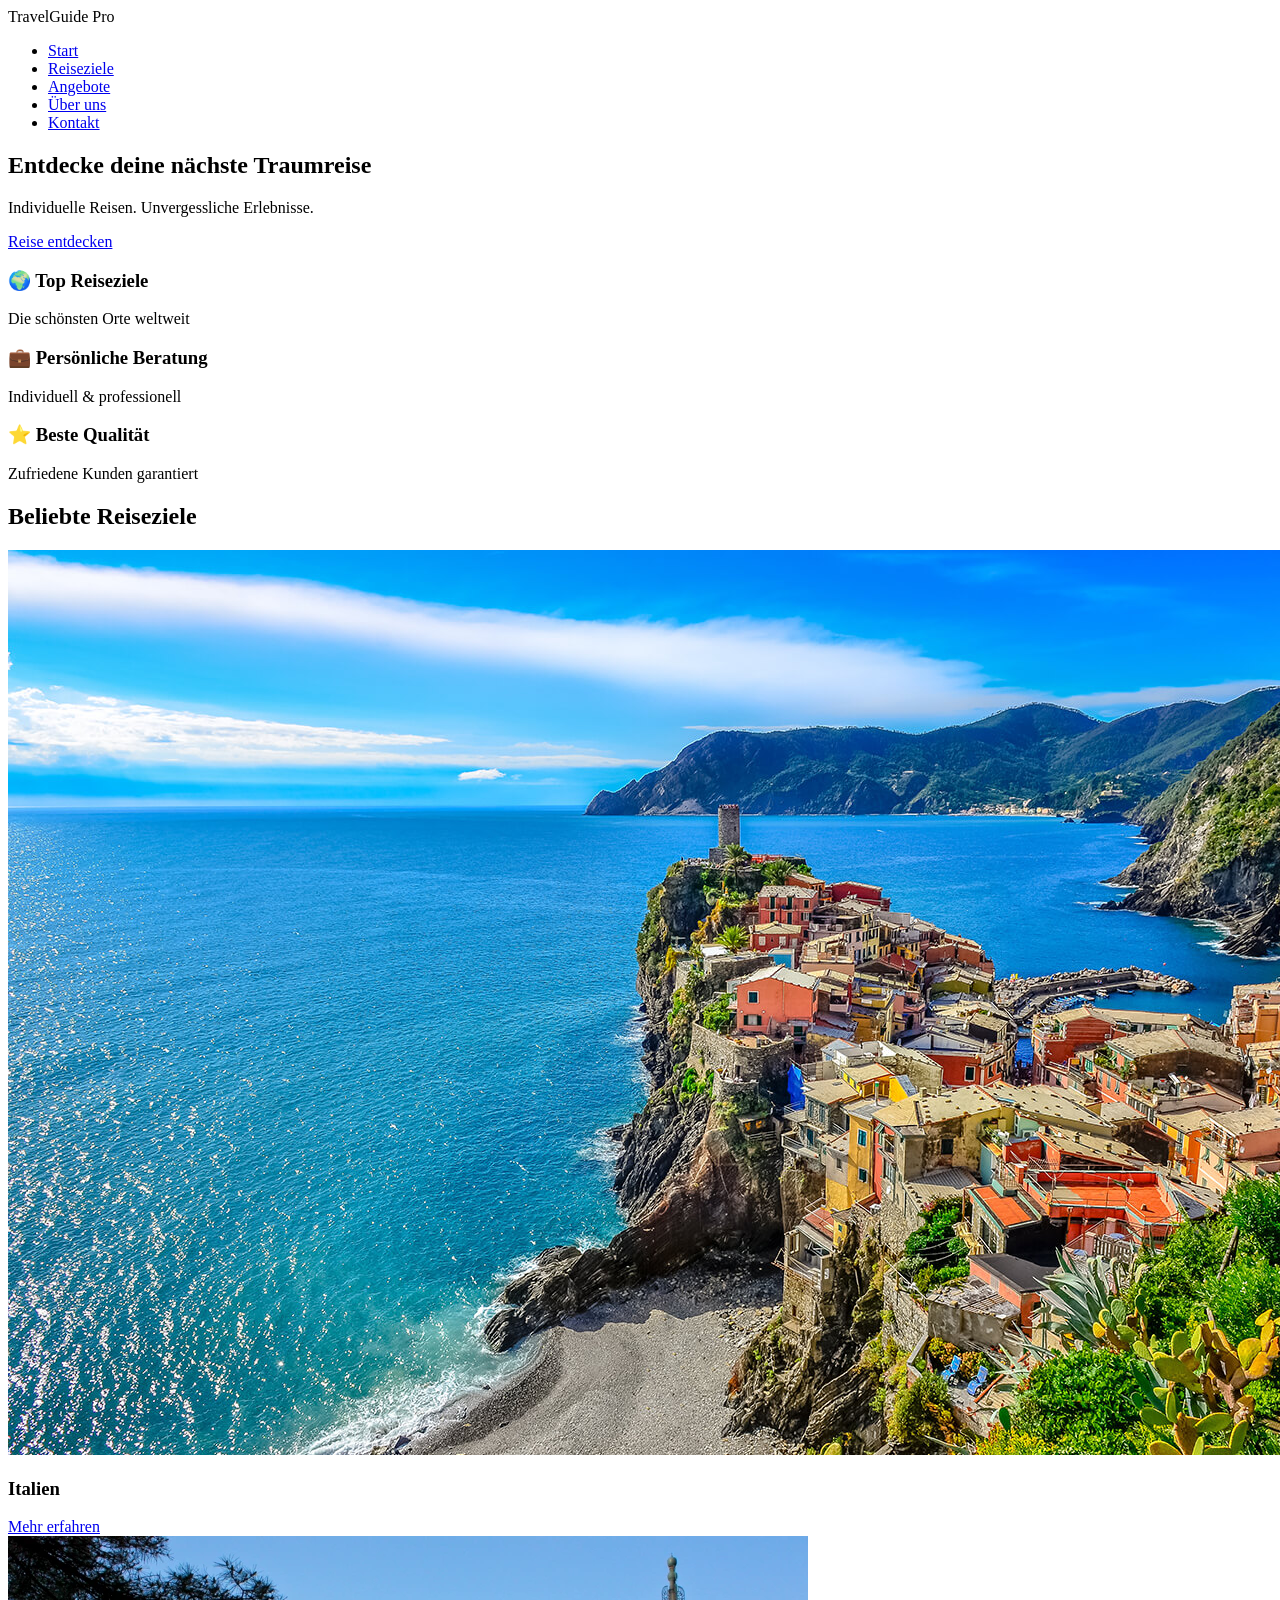
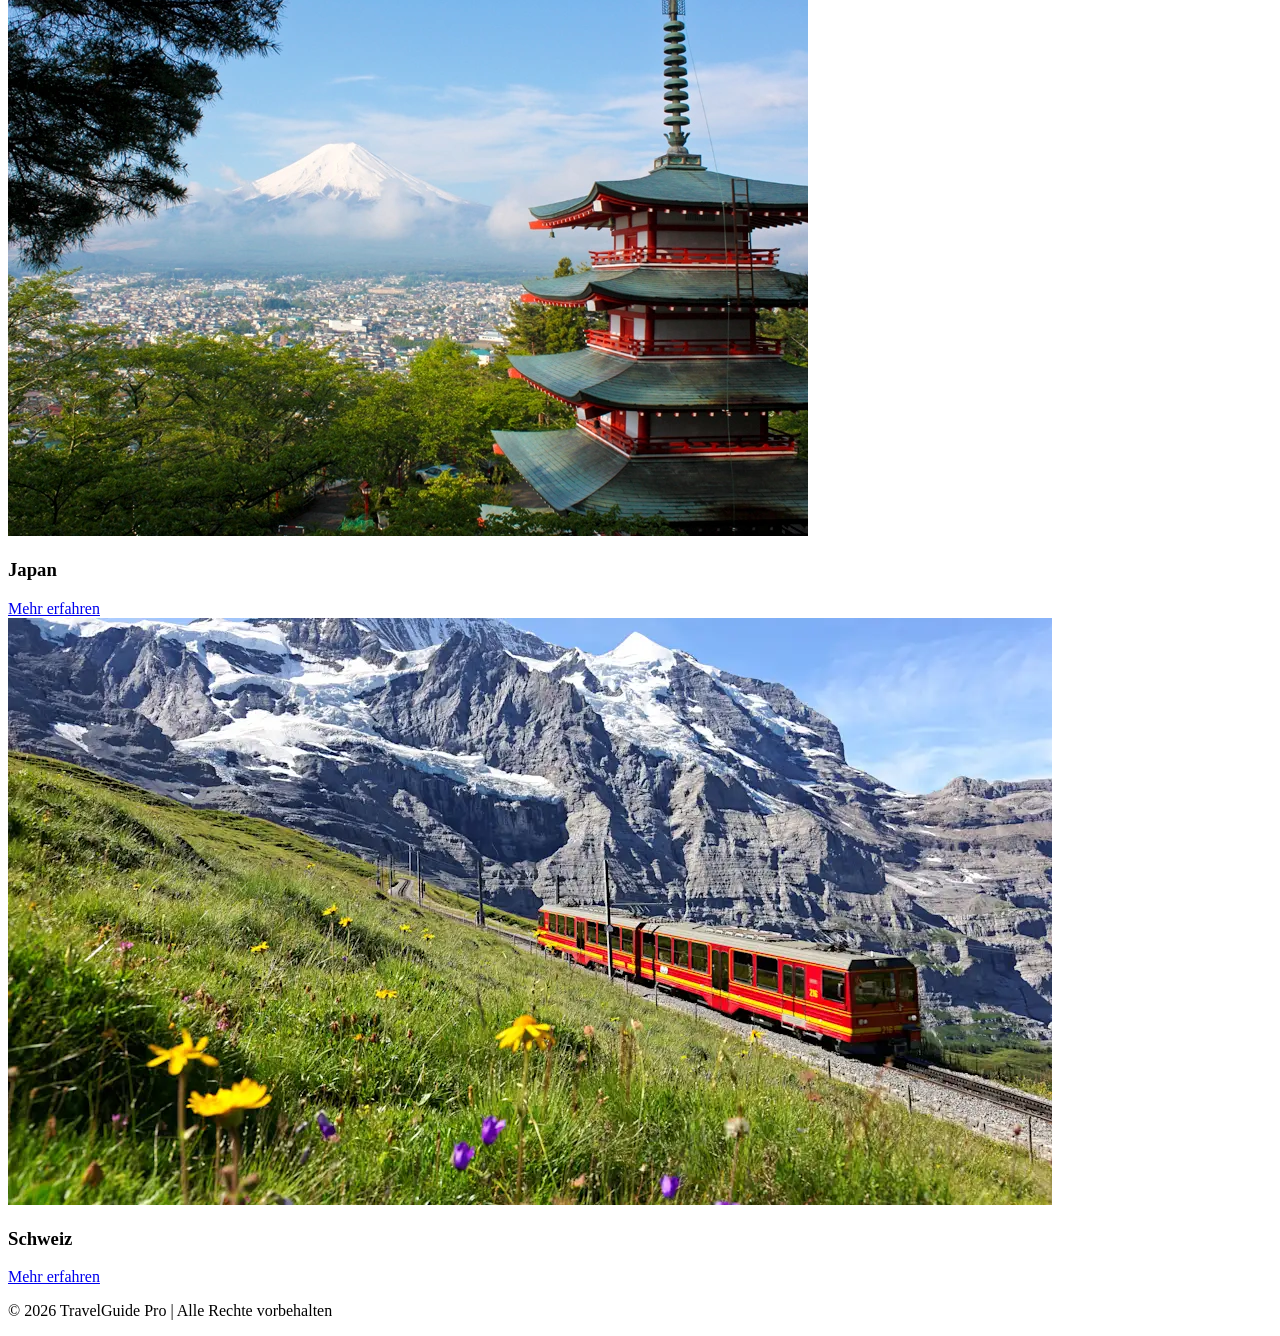
==== index.html @ 840dddc7 "initial" ====
<!DOCTYPE html>
<html lang="de">
<head>
    <meta charset="UTF-8">
    <meta name="viewport" content="width=device-width, initial-scale=1.0">
    <title>TravelGuide Pro | Deine Traumreise</title>

    <!-- CSS -->
    <link rel="stylesheet" href="assets/css/style.css">

    <!-- Google Font (optional) -->
    <link href="https://fonts.googleapis.com/css2?family=Montserrat:wght@600&family=Roboto&display=swap" rel="stylesheet">
</head>
<body>

    <!-- ===== Header / Navigation ===== -->
    <header>
        <nav class="navbar">
            <div class="logo">TravelGuide Pro</div>

            <ul class="nav-links">
                <li><a href="index.html">Start</a></li>
                <li><a href="destinations.html">Reiseziele</a></li>
                <li><a href="offers.html">Angebote</a></li>
                <li><a href="about.html">Über uns</a></li>
                <li><a href="contact.html">Kontakt</a></li>
            </ul>
        </nav>
    </header>

    <!-- ===== Hero Section ===== -->
    <section class="hero">
        <h1>Entdecke deine nächste Traumreise</h1>
        <p>Individuelle Reisen. Unvergessliche Erlebnisse.</p>
        <a href="destinations.html" class="btn">Reise entdecken</a>
    </section>

    <!-- ===== Highlights / Vorteile ===== -->
    <section class="features">
        <div class="feature">
            <h3>🌍 Top Reiseziele</h3>
            <p>Die schönsten Orte weltweit</p>
        </div>

        <div class="feature">
            <h3>💼 Persönliche Beratung</h3>
            <p>Individuell & professionell</p>
        </div>

        <div class="feature">
            <h3>⭐ Beste Qualität</h3>
            <p>Zufriedene Kunden garantiert</p>
        </div>
    </section>

    <!-- ===== Beliebte Reiseziele ===== -->
    <section class="destinations-preview">
        <h2>Beliebte Reiseziele</h2>

        <div class="card-container">
            <div class="card">
                <img src="Assets/images/italy.jpg" alt="Italien">
                <h3>Italien</h3>
                <a href="destination-detail.html" class="btn-small">Mehr erfahren</a>
            </div>

            <div class="card">
                <img src="Assets/images/japan.jpg" alt="Japan">
                <h3>Japan</h3>
                <a href="destination-detail.html" class="btn-small">Mehr erfahren</a>
            </div>

            <div class="card">
                <img src="Assets/images/switzerland.jpg" alt="Schweiz">
                <h3>Schweiz</h3>
                <a href="destination-detail.html" class="btn-small">Mehr erfahren</a>
            </div>
        </div>
    </section>

    <!-- ===== Footer ===== -->
    <footer>
        <p>© 2026 TravelGuide Pro | Alle Rechte vorbehalten</p>
    </footer>

    <!-- JavaScript -->
    <script src="assets/js/script.js"></script>
</body>
</html>
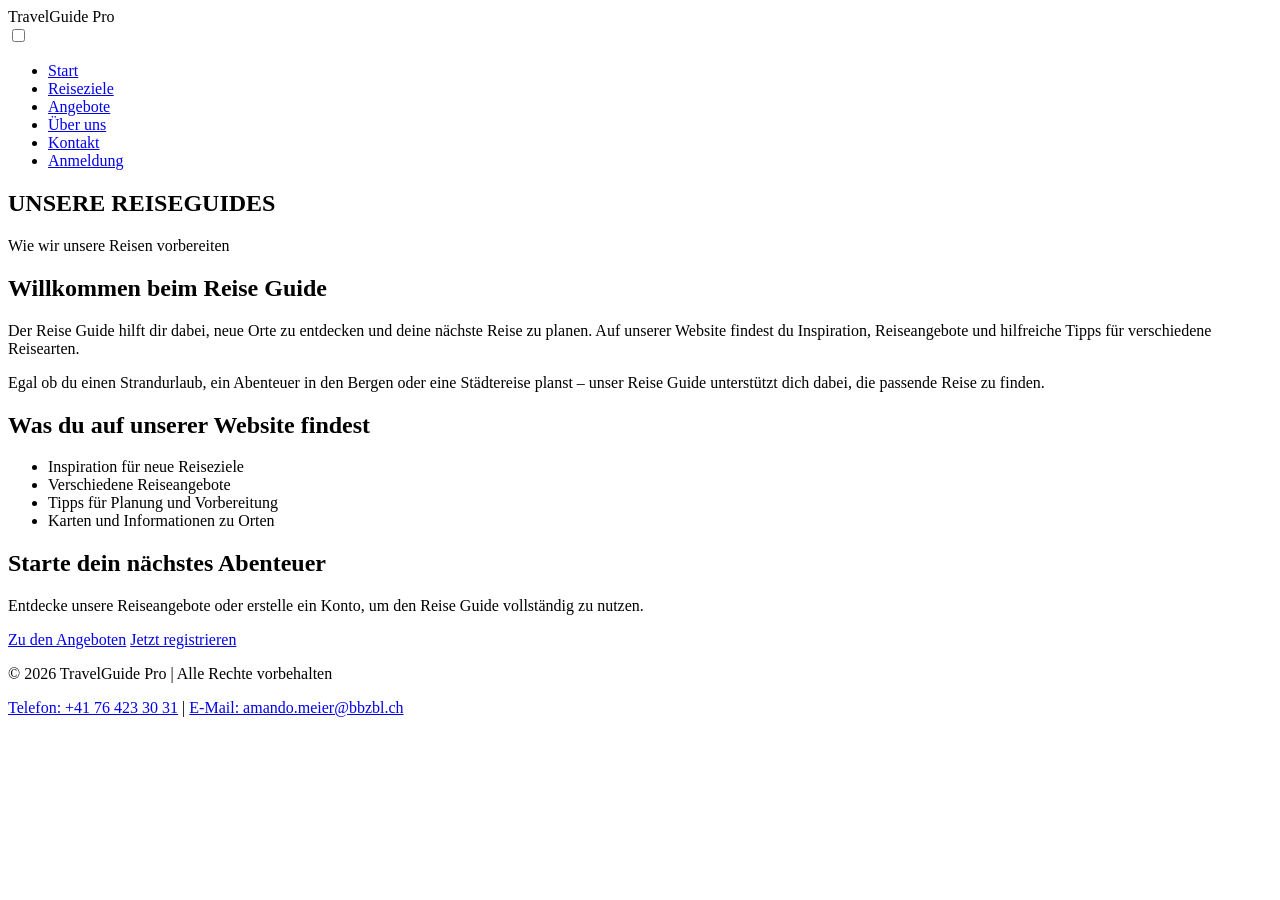
==== commit b929fe60: "Grund-Gerüst" ====
--- a/index.html
+++ b/index.html
@@ -4,86 +4,94 @@
     <meta charset="UTF-8">
     <meta name="viewport" content="width=device-width, initial-scale=1.0">
     <title>TravelGuide Pro | Deine Traumreise</title>
-
-    <!-- CSS -->
+    <meta name="Autor" content="Amando Meier">
+    <meta name="description" content="Die Startseite die den ersten überblick zeigt.">
     <link rel="stylesheet" href="assets/css/style.css">
 
-    <!-- Google Font (optional) -->
-    <link href="https://fonts.googleapis.com/css2?family=Montserrat:wght@600&family=Roboto&display=swap" rel="stylesheet">
+    <link rel="preconnect" href="https://fonts.googleapis.com">
+    <link rel="preconnect" href="https://fonts.gstatic.com" crossorigin>
+    <link href="https://fonts.googleapis.com/css2?family=Montserrat:wght@600&family=Roboto:wght@400;700&display=swap" rel="stylesheet">
 </head>
 <body>
+<header>
+    <nav class="navbar">
+        <div class="logo">TravelGuide Pro</div>
+        
+        <input type="checkbox" id="menu-toggle">
+        
+        <label for="menu-toggle" class="hamburger">
+            <span></span>
+            <span></span>
+            <span></span>
+        </label>
 
-    <!-- ===== Header / Navigation ===== -->
-    <header>
-        <nav class="navbar">
-            <div class="logo">TravelGuide Pro</div>
+        <ul class="nav-links">
+            <li><a href="index.html">Start</a></li>
+            <li><a href="destinations.html">Reiseziele</a></li>
+            <li><a href="offers.html">Angebote</a></li>
+            <li><a href="about.html">Über uns</a></li>
+            <li><a href="contact.html">Kontakt</a></li>
+            <li><a href="anmeldung.html">Anmeldung</a></li>
+        </ul>
+    </nav>
+</header>
 
-            <ul class="nav-links">
-                <li><a href="index.html">Start</a></li>
-                <li><a href="destinations.html">Reiseziele</a></li>
-                <li><a href="offers.html">Angebote</a></li>
-                <li><a href="about.html">Über uns</a></li>
-                <li><a href="contact.html">Kontakt</a></li>
-            </ul>
-        </nav>
-    </header>
+    <main>
 
-    <!-- ===== Hero Section ===== -->
-    <section class="hero">
-        <h1>Entdecke deine nächste Traumreise</h1>
-        <p>Individuelle Reisen. Unvergessliche Erlebnisse.</p>
-        <a href="destinations.html" class="btn">Reise entdecken</a>
-    </section>
+        <section class="hero">
+            <div class="hero-content">
+                <h1>UNSERE REISEGUIDES</h1>
+                <p>Wie wir unsere Reisen vorbereiten</p>
+            </div>
+        </section>
 
-    <!-- ===== Highlights / Vorteile ===== -->
-    <section class="features">
-        <div class="feature">
-            <h3>🌍 Top Reiseziele</h3>
-            <p>Die schönsten Orte weltweit</p>
+        <div class="content-container">
+            <section class="intro-section">
+                <h2>Willkommen beim Reise Guide</h2>
+                <p>
+                    Der Reise Guide hilft dir dabei, neue Orte zu entdecken und deine nächste Reise zu planen.
+                    Auf unserer Website findest du Inspiration, Reiseangebote und hilfreiche Tipps
+                    für verschiedene Reisearten.
+                </p>
+                <p>
+                    Egal ob du einen Strandurlaub, ein Abenteuer in den Bergen oder eine Städtereise
+                    planst – unser Reise Guide unterstützt dich dabei, die passende Reise zu finden.
+                </p>
+            </section>
+
+            <section class="features-section">
+                <h2>Was du auf unserer Website findest</h2>
+                <ul>
+                    <li>Inspiration für neue Reiseziele</li>
+                    <li>Verschiedene Reiseangebote</li>
+                    <li>Tipps für Planung und Vorbereitung</li>
+                    <li>Karten und Informationen zu Orten</li>
+                </ul>
+            </section>
+
+            <section class="call-to-action">
+                <h2>Starte dein nächstes Abenteuer</h2>
+                <p>
+                    Entdecke unsere Reiseangebote oder erstelle ein Konto,
+                    um den Reise Guide vollständig zu nutzen.
+                </p>
+                <div class="button-group">
+                    <a href="offers.html" class="btn">Zu den Angeboten</a>
+                    <a href="anmeldung.html" class="btn">Jetzt registrieren</a>
+                </div>
+            </section>
         </div>
 
-        <div class="feature">
-            <h3>💼 Persönliche Beratung</h3>
-            <p>Individuell & professionell</p>
-        </div>
+    </main>
 
-        <div class="feature">
-            <h3>⭐ Beste Qualität</h3>
-            <p>Zufriedene Kunden garantiert</p>
-        </div>
-    </section>
-
-    <!-- ===== Beliebte Reiseziele ===== -->
-    <section class="destinations-preview">
-        <h2>Beliebte Reiseziele</h2>
-
-        <div class="card-container">
-            <div class="card">
-                <img src="Assets/images/italy.jpg" alt="Italien">
-                <h3>Italien</h3>
-                <a href="destination-detail.html" class="btn-small">Mehr erfahren</a>
-            </div>
-
-            <div class="card">
-                <img src="Assets/images/japan.jpg" alt="Japan">
-                <h3>Japan</h3>
-                <a href="destination-detail.html" class="btn-small">Mehr erfahren</a>
-            </div>
-
-            <div class="card">
-                <img src="Assets/images/switzerland.jpg" alt="Schweiz">
-                <h3>Schweiz</h3>
-                <a href="destination-detail.html" class="btn-small">Mehr erfahren</a>
-            </div>
-        </div>
-    </section>
-
-    <!-- ===== Footer ===== -->
     <footer>
         <p>© 2026 TravelGuide Pro | Alle Rechte vorbehalten</p>
+        <div class="footer-links">
+            <a href="tel:+41764233031">Telefon: +41 76 423 30 31</a> |
+            <a href="mailto:amando.meier@bbzbl.ch">E-Mail: amando.meier@bbzbl.ch</a>
+        </div>
     </footer>
 
-    <!-- JavaScript -->
     <script src="assets/js/script.js"></script>
 </body>
-</html>
+</html>
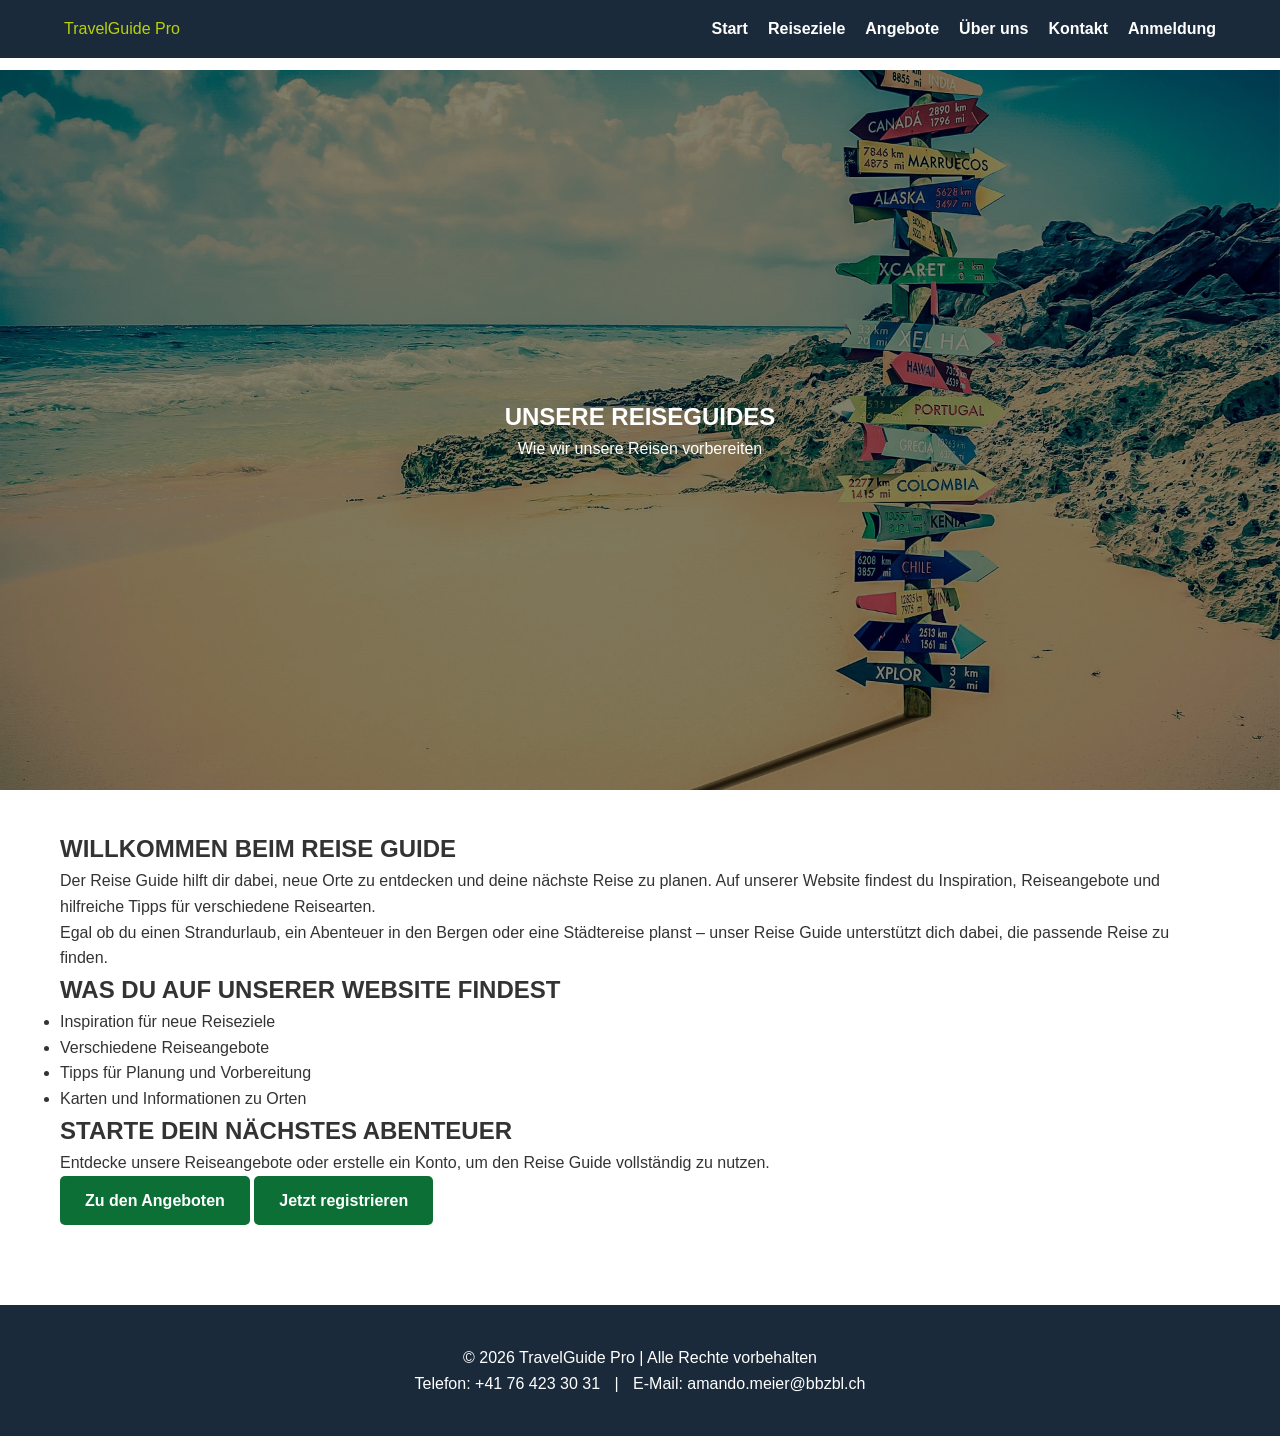
==== commit 6ed45208: "rename assets" ====
--- a/index.html
+++ b/index.html
@@ -6,8 +6,7 @@
     <title>TravelGuide Pro | Deine Traumreise</title>
     <meta name="Autor" content="Amando Meier">
     <meta name="description" content="Die Startseite die den ersten überblick zeigt.">
-    <link rel="stylesheet" href="assets/css/style.css">
-
+    <link rel="stylesheet" href="Assets/css/style.css">
     <link rel="preconnect" href="https://fonts.googleapis.com">
     <link rel="preconnect" href="https://fonts.gstatic.com" crossorigin>
     <link href="https://fonts.googleapis.com/css2?family=Montserrat:wght@600&family=Roboto:wght@400;700&display=swap" rel="stylesheet">
@@ -92,6 +91,6 @@
         </div>
     </footer>
 
-    <script src="assets/js/script.js"></script>
+    <script src="Assets/js/script.js"></script>
 </body>
 </html>
--- a/Assets/css/style.css
+++ b/Assets/css/style.css
@@ -0,0 +1,310 @@
+/* 1. VARIABLEN & BASIS */
+:root {
+    --primary-color: #1a2a3a;
+    --accent-color: #0c7036;
+    --text-color: #333;
+    --logo-color: #bad10b;
+    --white: #ffffff;
+    --bg-light: #f9f9f9;
+    --border-radius: 8px;
+    --transition: all 0.3s ease;
+    --shadow: 0 4px 15px rgba(0,0,0,0.1);
+}
+
+* { box-sizing: border-box; margin: 0; padding: 0; }
+
+body {
+    font-family: 'Roboto', sans-serif;
+    line-height: 1.6;
+    color: var(--text-color);
+    background-color: var(--white);
+}
+
+h1, h2, h3 { font-family: 'Montserrat', sans-serif; text-transform: uppercase; }
+
+/* --- NAVIGATION BASIS (Desktop & Allgemein) --- */
+header {
+    background: var(--primary-color);
+    padding: 1rem 5%;
+    position: fixed;
+    top: 0;
+    width: 100%;
+    z-index: 1000;
+}
+
+.navbar {
+    display: flex;
+    justify-content: space-between;
+    align-items: center;
+    max-width: 1200px;
+    margin: 0 auto;
+}
+
+/* Checkbox immer unsichtbar */
+#menu-toggle {
+    display: none !important;
+}
+
+/* Burger Icon Design (Standardmäßig versteckt) */
+.hamburger {
+    display: none;
+    flex-direction: column;
+    gap: 5px;
+    cursor: pointer;
+    z-index: 1100;
+}
+
+.hamburger span {
+    display: block;
+    width: 28px;
+    height: 3px;
+    background-color: white;
+    border-radius: 2px;
+}
+
+/* Links für Desktop */
+.nav-links {
+    display: flex;
+    list-style: none;
+    gap: 20px;
+}
+
+.logo{
+    color: var(--logo-color)
+}
+
+.nav-links a {
+    color: white;
+    text-decoration: none;
+    font-weight: bold;
+}
+
+/* --- MOBILE LOGIK (Handy) --- */
+@media screen and (max-width: 768px) {
+    .hamburger {
+        display: flex; 
+    }
+
+    .nav-links {
+        /* Das Menü ist auf dem Handy standardmäßig komplett weg */
+        display: none !important; 
+        
+        flex-direction: column;
+        position: absolute;
+        top: 100%; /* Erscheint direkt unter dem Header */
+        left: 0;
+        width: 100%;
+        background-color: var(--primary-color);
+        padding: 20px 0;
+        text-align: center;
+        box-shadow: 0 5px 10px rgba(0,0,0,0.3);
+    }
+
+    /* DER TRICK: Nur wenn Checkbox an, dann Menü zeigen */
+    #menu-toggle:checked ~ .nav-links {
+        display: flex !important;
+    }
+
+    .nav-links li {
+        margin: 15px 0;
+    }
+
+    .hamburger { display: flex; } /* Icon anzeigen */
+
+    .nav-links {
+        display: none; /* Menü verstecken */
+        flex-direction: column;
+        position: absolute;
+        top: 100%;
+        left: 0;
+        width: 100%;
+        background: var(--primary-color);
+        padding: 20px;
+        text-align: center;
+        box-shadow: 0 5px 10px rgba(0,0,0,0.2);
+    }
+
+    /* Der "Zauber-Trick": Wenn Checkbox aktiv, zeige Menü */
+    #menu-toggle:checked ~ .nav-links {
+        display: flex;
+    }
+}
+.nav-links { display: flex; list-style: none; gap: 20px; }
+.nav-links a { color: var(--white); text-decoration: none; font-weight: bold; transition: var(--transition); }
+.nav-links a:hover, .nav-links a.active { color: var(--accent-color); }
+
+/* 3. LAYOUT KOMPONENTEN */
+main { margin-top: 70px; } /* Platz für fixed Header */
+
+.content-container {
+    max-width: 1200px; margin: 0 auto; padding: 40px 20px;
+}
+
+/* Der universelle Seiten-Header */
+.page-header {
+    background: var(--primary-color) no-repeat center/cover;
+    color: var(--white);
+    text-align: center;
+    padding: 80px 20px;
+}
+
+/* Das 2-Spalten Layout (für About, Contact, Details) */
+.detail-page {
+    display: grid; 
+    grid-template-columns: 2fr 1fr; 
+    gap: 40px;
+}
+
+@media (max-width: 900px) { 
+    .detail-page { grid-template-columns: 1fr; } }
+
+/* 4. FORMULARE (Anmeldung & Kontakt) */
+.form-wrapper { max-width: 700px; margin: 0 auto; }
+
+fieldset { border: 1px solid #eee; padding: 25px; border-radius: var(--border-radius); margin-bottom: 25px; }
+legend { font-weight: bold; color: var(--accent-color); padding: 0 10px; }
+
+label { display: block; margin: 15px 0 5px; font-weight: bold; }
+
+input[type="text"], input[type="email"], input[type="password"], 
+input[type="tel"], select, textarea {
+    width: 100%; padding: 12px; border: 1px solid #ddd; 
+    border-radius: var(--border-radius); font-size: 1rem;
+}
+
+input:focus, textarea:focus { outline: none; border-color: var(--accent-color); }
+
+.radio-label, .checkbox-label { display: inline-block; margin: 10px 20px 10px 0; cursor: pointer; }
+
+/* 5. CARDS (Reiseziele & Angebote) */
+.card-container {
+    display: grid; grid-template-columns: repeat(auto-fit, minmax(300px, 1fr)); gap: 30px;
+}
+
+.destination-card, .offer-card {
+    background: var(--white); border-radius: var(--border-radius);
+    overflow: hidden; box-shadow: var(--shadow); transition: var(--transition);
+}
+
+.destination-card:hover { transform: translateY(-5px); }
+.destination-card img { width: 100%; height: 200px; object-fit: cover; }
+.card-body { padding: 20px; }
+
+/* 6. BUTTONS */
+.btn, .btn-small {
+    background: var(--accent-color); color: var(--white);
+    padding: 12px 25px; border: none; border-radius: 5px;
+    text-decoration: none; display: inline-block; cursor: pointer;
+    font-weight: bold; transition: var(--transition);
+}
+
+.btn:hover { background: #219150; filter: brightness(1.1); }
+.btn-small { padding: 8px 15px; font-size: 0.9rem; }
+
+/* 7. SIDEBAR & INFO BOXEN */
+.info-box { background: var(--bg-light); padding: 20px; border-radius: var(--border-radius); margin-bottom: 20px; }
+.info-box h3 { border-bottom: 2px solid var(--accent-color); padding-bottom: 10px; margin-bottom: 15px; }
+.info-box ul { list-style: none; }
+
+/* 8. FOOTER */
+footer {
+    background: var(--primary-color); color: var(--white);
+    text-align: center; padding: 40px 20px; margin-top: 40px;
+}
+.footer-links a { color: var(--white); margin: 0 10px; text-decoration: none; }
+
+/* 9. SPEZIAL-SEKTIONEN */
+.hero {
+    height: 80vh; 
+    background: linear-gradient(rgba(0,0,0,0.5),
+     rgba(0,0,0,0.5)),
+      url('../images/hero.jpg') center/cover;
+    display: flex; align-items: center; justify-content: center; color: var(--white); text-align: center;
+}
+
+/* Gemeinsames Layout für Raster-Seiten */
+.grid-container {
+    display: grid;
+    grid-template-columns: repeat(auto-fit, minmax(320px, 1fr));
+    gap: 30px;
+    padding: 20px 0;
+}
+
+/* Die universelle Karte (für Ziele & Angebote) */
+.premium-card {
+    background: var(--white);
+    border-radius: 12px;
+    overflow: hidden;
+    box-shadow: 0 4px 15px rgba(0,0,0,0.08);
+    transition: transform 0.3s ease, box-shadow 0.3s ease;
+    display: flex;
+    flex-direction: column;
+    border: 1px solid #eee;
+}
+
+.premium-card:hover {
+    transform: translateY(-8px);
+    box-shadow: 0 12px 25px rgba(0,0,0,0.15);
+}
+
+.card-image-wrapper {
+    position: relative;
+    height: 220px;
+}
+
+.card-image-wrapper img {
+    width: 100%;
+    height: 100%;
+    object-fit: cover;
+}
+
+/* Badge für Preis oder Kategorie oben rechts im Bild */
+.card-badge {
+    position: absolute;
+    top: 15px;
+    right: 15px;
+    background: var(--accent-color);
+    color: white;
+    padding: 5px 12px;
+    border-radius: 20px;
+    font-size: 0.85rem;
+    font-weight: bold;
+}
+
+.card-content {
+    padding: 25px;
+    flex-grow: 1;
+    display: flex;
+    flex-direction: column;
+}
+
+.card-content h3 {
+    margin-bottom: 10px;
+    color: var(--primary-color);
+}
+
+.card-text {
+    font-size: 0.95rem;
+    color: #666;
+    margin-bottom: 20px;
+    line-height: 1.5;
+}
+
+/* Detail-Liste innerhalb der Karte */
+.card-details {
+    list-style: none;
+    margin-bottom: 20px;
+    padding-top: 15px;
+    border-top: 1px solid #f0f0f0;
+}
+
+.card-details li {
+    font-size: 0.85rem;
+    margin-bottom: 8px;
+    display: flex;
+    justify-content: space-between;
+}
+
+.card-details li strong {
+    color: var(--primary-color);
+}
